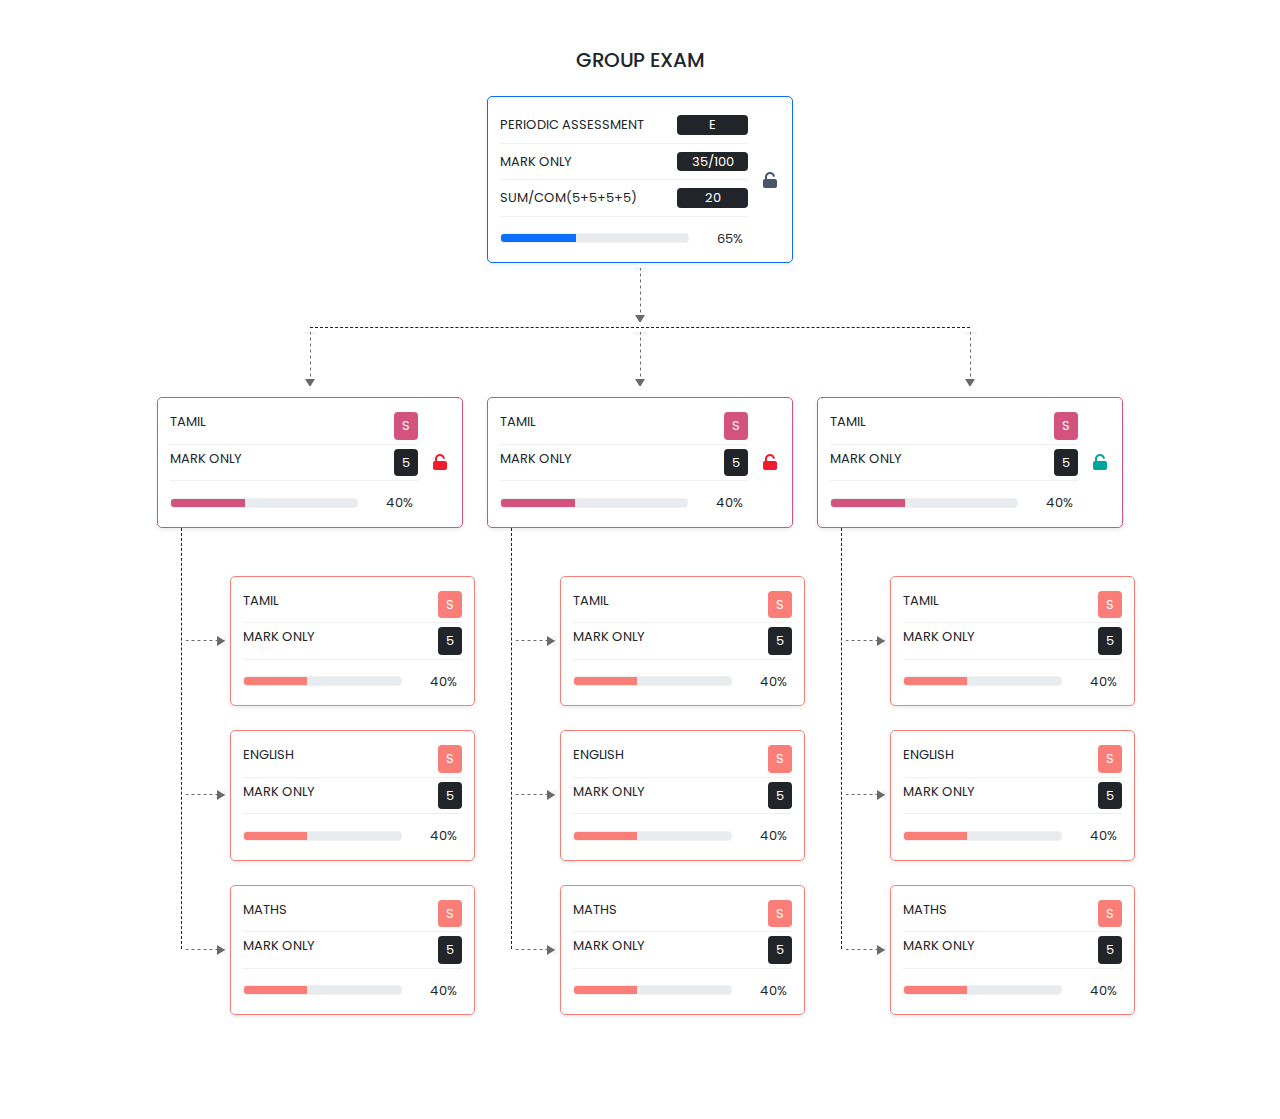
==== group-exam.html @ 5cd8e542 "neveskip exam styles" ====
<!DOCTYPE html>
<html lang="en">
  <head>
    <meta charset="UTF-8" />
    <meta http-equiv="X-UA-Compatible" content="IE=edge" />
    <meta name="viewport" content="width=device-width, initial-scale=1.0" />
    <link rel="stylesheet" href="css/bootstrap.min.css" />
    <link rel="stylesheet" href="scss/main.css" />
    <title>Single Exam</title>
  </head>
  <body>
    <div class="container mt-5">
      <div class="row padding-bottom">
        <div class="col-md-4 mx-auto">
          <h5 class="text-uppercase text-center mb-4 font-weight-bold">
            group Exam
          </h5>

          <div
            class="common-box shadow-sm bg-white arrow-bottom border border-primary"
          >
            <div class="row">
              <div class="col text-uppercase px-3">
                <div class="row border-bottom border-light py-2">
                  <div class="col-8 ps-0">perIodic Assessment</div>
                  <div class="col-4 pe-0">
                    <span class="bg-dark d-block rounded text-center text-white"
                      >E</span
                    >
                  </div>
                </div>
                <div class="row border-bottom border-light py-2">
                  <div class="col-8 ps-0">Mark Only</div>
                  <div class="col-4 pe-0">
                    <span class="bg-dark d-block rounded text-center text-white"
                      >35/100</span
                    >
                  </div>
                </div>
                <div class="row border-bottom border-light py-2">
                  <div class="col-8 ps-0">SUM/COM(5+5+5+5)</div>
                  <div class="col-4 pe-0">
                    <span class="bg-dark d-block rounded text-center text-white"
                      >20</span
                    >
                  </div>
                </div>
                <div class="row align-items-center mt-2">
                  <div class="col ps-0">
                    <div class="progress border border-light">
                      <div
                        class="progress-bar bg-primary"
                        role="progressbar"
                        style="width: 40%"
                        aria-valuenow="40"
                        aria-valuemin="0"
                        aria-valuemax="100"
                      ></div>
                    </div>
                  </div>
                  <div class="col-auto pe-0">
                    <div class="bg-white rounded text-dark p-1">65%</div>
                  </div>
                </div>
              </div>
              <div
                class="col-auto d-flex align-items-center bg-white rounded ms-1 px-1"
              >
                <?xml version="1.0" ?><svg
                  fill="none"
                  height="20"
                  viewBox="0 0 20 20"
                  width="20"
                >
                  <path
                    d="M10 2C7.23858 2 5 4.23858 5 7V9C3.89543 9 3 9.89543 3 11V16C3 17.1046 3.89543 18 5 18H15C16.1046 18 17 17.1046 17 16V11C17 9.89543 16.1046 9 15 9H7V7C7 5.34315 8.34315 4 10 4C11.3940 4 12.5725 4.95512 12.9055 6.24926C13.0432 6.78411 13.5884 7.1061 14.1232 6.96844C14.4081 6.83078 14.9801 6.28559 14.8424 5.75074C14.2874 3.59442 12.3312 2 10 2Z"
                    fill="#4A5568"
                  />
                </svg>
              </div>
            </div>
          </div>
        </div>
      </div>

      <div class="row padding-top justify-content-center">
        <div class="border-box width75"></div>
        <div class="col-md-4 mb-6">
          <div class="common-box shadow-sm border-magenta arrow-top">
            <div class="row">
              <div class="col text-uppercase px-3">
                <div class="row border-bottom border-light py-1">
                  <div class="col ps-0">Tamil</div>
                  <div class="col-auto pe-0">
                    <span
                      class="d-block rounded text-center bg-magenta py-1 px-2 text-white"
                      >S</span
                    >
                  </div>
                </div>
                <div class="row border-bottom border-light py-1">
                  <div class="col ps-0">Mark Only</div>
                  <div class="col-auto pe-0">
                    <span
                      class="bg-dark text-white d-block rounded text-center py-1 px-2"
                      >5</span
                    >
                  </div>
                </div>
                <div class="row align-items-center mt-2">
                  <div class="col ps-0">
                    <div class="progress border border-light">
                      <div
                        class="progress-bar bg-magenta"
                        role="progressbar"
                        style="width: 40%"
                        aria-valuenow="40"
                        aria-valuemin="0"
                        aria-valuemax="100"
                      ></div>
                    </div>
                  </div>
                  <div class="col-auto pe-0">
                    <div class="bg-white rounded text-dark p-1">40%</div>
                  </div>
                </div>
              </div>
              <div
                class="col-auto d-flex align-items-center bg-white rounded ms-1 px-1 red-text"
              >
                <?xml version="1.0" ?><svg
                  fill="none"
                  height="20"
                  viewBox="0 0 20 20"
                  width="20"
                >
                  <path
                    d="M10 2C7.23858 2 5 4.23858 5 7V9C3.89543 9 3 9.89543 3 11V16C3 17.1046 3.89543 18 5 18H15C16.1046 18 17 17.1046 17 16V11C17 9.89543 16.1046 9 15 9H7V7C7 5.34315 8.34315 4 10 4C11.3940 4 12.5725 4.95512 12.9055 6.24926C13.0432 6.78411 13.5884 7.1061 14.1232 6.96844C14.4081 6.83078 14.9801 6.28559 14.8424 5.75074C14.2874 3.59442 12.3312 2 10 2Z"
                    fill="#4A5568"
                  />
                </svg>
              </div>
            </div>
          </div>

          <div class="row border-left pt-5 ms-4">
            <div
              class="col-10 offset-2 common-box shadow-sm orange-border-box arrow-left mb-4"
            >
              <div class="row">
                <div class="col text-uppercase px-3">
                  <div class="row border-bottom border-light py-1">
                    <div class="col ps-0">Tamil</div>
                    <div class="col-auto pe-0">
                      <span
                        class="d-block rounded text-center orange py-1 px-2 text-white"
                        >S</span
                      >
                    </div>
                  </div>
                  <div class="row border-bottom border-light py-1">
                    <div class="col ps-0">Mark Only</div>
                    <div class="col-auto pe-0">
                      <span
                        class="bg-dark text-white d-block rounded text-center py-1 px-2"
                        >5</span
                      >
                    </div>
                  </div>
                  <div class="row align-items-center mt-2">
                    <div class="col ps-0">
                      <div class="progress border border-light">
                        <div
                          class="progress-bar orange"
                          role="progressbar"
                          style="width: 40%"
                          aria-valuenow="40"
                          aria-valuemin="0"
                          aria-valuemax="100"
                        ></div>
                      </div>
                    </div>
                    <div class="col-auto pe-0">
                      <div class="bg-white rounded text-dark p-1">40%</div>
                    </div>
                  </div>
                </div>
              </div>
            </div>
            <div
              class="col-10 offset-2 common-box shadow-sm orange-border-box arrow-left mb-4"
            >
              <div class="row">
                <div class="col text-uppercase px-3">
                  <div class="row border-bottom border-light py-1">
                    <div class="col ps-0">English</div>
                    <div class="col-auto pe-0">
                      <span
                        class="d-block rounded text-center orange py-1 px-2 text-white"
                        >S</span
                      >
                    </div>
                  </div>
                  <div class="row border-bottom border-light py-1">
                    <div class="col ps-0">Mark Only</div>
                    <div class="col-auto pe-0">
                      <span
                        class="bg-dark text-white d-block rounded text-center py-1 px-2"
                        >5</span
                      >
                    </div>
                  </div>
                  <div class="row align-items-center mt-2">
                    <div class="col ps-0">
                      <div class="progress border border-light">
                        <div
                          class="progress-bar orange"
                          role="progressbar"
                          style="width: 40%"
                          aria-valuenow="40"
                          aria-valuemin="0"
                          aria-valuemax="100"
                        ></div>
                      </div>
                    </div>
                    <div class="col-auto pe-0">
                      <div class="bg-white rounded text-dark p-1">40%</div>
                    </div>
                  </div>
                </div>
              </div>
            </div>
            <div
              class="col-10 offset-2 common-box shadow-sm orange-border-box arrow-left mb-4"
            >
              <div class="row">
                <div class="col text-uppercase px-3">
                  <div class="row border-bottom border-light py-1">
                    <div class="col ps-0">Maths</div>
                    <div class="col-auto pe-0">
                      <span
                        class="d-block rounded text-center orange py-1 px-2 text-white"
                        >S</span
                      >
                    </div>
                  </div>
                  <div class="row border-bottom border-light py-1">
                    <div class="col ps-0">Mark Only</div>
                    <div class="col-auto pe-0">
                      <span
                        class="bg-dark text-white d-block rounded text-center py-1 px-2"
                        >5</span
                      >
                    </div>
                  </div>
                  <div class="row align-items-center mt-2">
                    <div class="col ps-0">
                      <div class="progress border border-light">
                        <div
                          class="progress-bar orange"
                          role="progressbar"
                          style="width: 40%"
                          aria-valuenow="40"
                          aria-valuemin="0"
                          aria-valuemax="100"
                        ></div>
                      </div>
                    </div>
                    <div class="col-auto pe-0">
                      <div class="bg-white rounded text-dark p-1">40%</div>
                    </div>
                  </div>
                </div>
              </div>
            </div>
          </div>
        </div>
        <div class="col-md-4 mb-6">
          <div class="common-box shadow-sm border-magenta arrow-top">
            <div class="row">
              <div class="col text-uppercase px-3">
                <div class="row border-bottom border-light py-1">
                  <div class="col ps-0">Tamil</div>
                  <div class="col-auto pe-0">
                    <span
                      class="d-block rounded text-center bg-magenta py-1 px-2 text-white"
                      >S</span
                    >
                  </div>
                </div>
                <div class="row border-bottom border-light py-1">
                  <div class="col ps-0">Mark Only</div>
                  <div class="col-auto pe-0">
                    <span
                      class="bg-dark text-white d-block rounded text-center py-1 px-2"
                      >5</span
                    >
                  </div>
                </div>
                <div class="row align-items-center mt-2">
                  <div class="col ps-0">
                    <div class="progress border border-light">
                      <div
                        class="progress-bar bg-magenta"
                        role="progressbar"
                        style="width: 40%"
                        aria-valuenow="40"
                        aria-valuemin="0"
                        aria-valuemax="100"
                      ></div>
                    </div>
                  </div>
                  <div class="col-auto pe-0">
                    <div class="bg-white rounded text-dark p-1">40%</div>
                  </div>
                </div>
              </div>
              <div
                class="col-auto d-flex align-items-center bg-white rounded ms-1 px-1 red-text"
              >
                <?xml version="1.0" ?><svg
                  fill="none"
                  height="20"
                  viewBox="0 0 20 20"
                  width="20"
                >
                  <path
                    d="M10 2C7.23858 2 5 4.23858 5 7V9C3.89543 9 3 9.89543 3 11V16C3 17.1046 3.89543 18 5 18H15C16.1046 18 17 17.1046 17 16V11C17 9.89543 16.1046 9 15 9H7V7C7 5.34315 8.34315 4 10 4C11.3940 4 12.5725 4.95512 12.9055 6.24926C13.0432 6.78411 13.5884 7.1061 14.1232 6.96844C14.4081 6.83078 14.9801 6.28559 14.8424 5.75074C14.2874 3.59442 12.3312 2 10 2Z"
                    fill="#4A5568"
                  />
                </svg>
              </div>
            </div>
          </div>

          <div class="row border-left pt-5 ms-4">
            <div
              class="col-10 offset-2 common-box shadow-sm orange-border-box arrow-left mb-4"
            >
              <div class="row">
                <div class="col text-uppercase px-3">
                  <div class="row border-bottom border-light py-1">
                    <div class="col ps-0">Tamil</div>
                    <div class="col-auto pe-0">
                      <span
                        class="d-block rounded text-center orange py-1 px-2 text-white"
                        >S</span
                      >
                    </div>
                  </div>
                  <div class="row border-bottom border-light py-1">
                    <div class="col ps-0">Mark Only</div>
                    <div class="col-auto pe-0">
                      <span
                        class="bg-dark text-white d-block rounded text-center py-1 px-2"
                        >5</span
                      >
                    </div>
                  </div>
                  <div class="row align-items-center mt-2">
                    <div class="col ps-0">
                      <div class="progress border border-light">
                        <div
                          class="progress-bar orange"
                          role="progressbar"
                          style="width: 40%"
                          aria-valuenow="40"
                          aria-valuemin="0"
                          aria-valuemax="100"
                        ></div>
                      </div>
                    </div>
                    <div class="col-auto pe-0">
                      <div class="bg-white rounded text-dark p-1">40%</div>
                    </div>
                  </div>
                </div>
              </div>
            </div>
            <div
              class="col-10 offset-2 common-box shadow-sm orange-border-box arrow-left mb-4"
            >
              <div class="row">
                <div class="col text-uppercase px-3">
                  <div class="row border-bottom border-light py-1">
                    <div class="col ps-0">English</div>
                    <div class="col-auto pe-0">
                      <span
                        class="d-block rounded text-center orange py-1 px-2 text-white"
                        >S</span
                      >
                    </div>
                  </div>
                  <div class="row border-bottom border-light py-1">
                    <div class="col ps-0">Mark Only</div>
                    <div class="col-auto pe-0">
                      <span
                        class="bg-dark text-white d-block rounded text-center py-1 px-2"
                        >5</span
                      >
                    </div>
                  </div>
                  <div class="row align-items-center mt-2">
                    <div class="col ps-0">
                      <div class="progress border border-light">
                        <div
                          class="progress-bar orange"
                          role="progressbar"
                          style="width: 40%"
                          aria-valuenow="40"
                          aria-valuemin="0"
                          aria-valuemax="100"
                        ></div>
                      </div>
                    </div>
                    <div class="col-auto pe-0">
                      <div class="bg-white rounded text-dark p-1">40%</div>
                    </div>
                  </div>
                </div>
              </div>
            </div>
            <div
              class="col-10 offset-2 common-box shadow-sm orange-border-box arrow-left mb-4"
            >
              <div class="row">
                <div class="col text-uppercase px-3">
                  <div class="row border-bottom border-light py-1">
                    <div class="col ps-0">Maths</div>
                    <div class="col-auto pe-0">
                      <span
                        class="d-block rounded text-center orange py-1 px-2 text-white"
                        >S</span
                      >
                    </div>
                  </div>
                  <div class="row border-bottom border-light py-1">
                    <div class="col ps-0">Mark Only</div>
                    <div class="col-auto pe-0">
                      <span
                        class="bg-dark text-white d-block rounded text-center py-1 px-2"
                        >5</span
                      >
                    </div>
                  </div>
                  <div class="row align-items-center mt-2">
                    <div class="col ps-0">
                      <div class="progress border border-light">
                        <div
                          class="progress-bar orange"
                          role="progressbar"
                          style="width: 40%"
                          aria-valuenow="40"
                          aria-valuemin="0"
                          aria-valuemax="100"
                        ></div>
                      </div>
                    </div>
                    <div class="col-auto pe-0">
                      <div class="bg-white rounded text-dark p-1">40%</div>
                    </div>
                  </div>
                </div>
              </div>
            </div>
          </div>
        </div>
        <div class="col-md-4 mb-6">
          <div class="common-box shadow-sm border-magenta arrow-top">
            <div class="row">
              <div class="col text-uppercase px-3">
                <div class="row border-bottom border-light py-1">
                  <div class="col ps-0">Tamil</div>
                  <div class="col-auto pe-0">
                    <span
                      class="d-block rounded text-center bg-magenta py-1 px-2 text-white"
                      >S</span
                    >
                  </div>
                </div>
                <div class="row border-bottom border-light py-1">
                  <div class="col ps-0">Mark Only</div>
                  <div class="col-auto pe-0">
                    <span
                      class="bg-dark text-white d-block rounded text-center py-1 px-2"
                      >5</span
                    >
                  </div>
                </div>
                <div class="row align-items-center mt-2">
                  <div class="col ps-0">
                    <div class="progress border border-light">
                      <div
                        class="progress-bar bg-magenta"
                        role="progressbar"
                        style="width: 40%"
                        aria-valuenow="40"
                        aria-valuemin="0"
                        aria-valuemax="100"
                      ></div>
                    </div>
                  </div>
                  <div class="col-auto pe-0">
                    <div class="bg-white rounded text-dark p-1">40%</div>
                  </div>
                </div>
              </div>
              <div
                class="col-auto d-flex align-items-center bg-white rounded ms-1 px-1 green-text"
              >
                <?xml version="1.0" ?><svg
                  fill="none"
                  height="20"
                  viewBox="0 0 20 20"
                  width="20"
                >
                  <path
                    d="M10 2C7.23858 2 5 4.23858 5 7V9C3.89543 9 3 9.89543 3 11V16C3 17.1046 3.89543 18 5 18H15C16.1046 18 17 17.1046 17 16V11C17 9.89543 16.1046 9 15 9H7V7C7 5.34315 8.34315 4 10 4C11.3940 4 12.5725 4.95512 12.9055 6.24926C13.0432 6.78411 13.5884 7.1061 14.1232 6.96844C14.4081 6.83078 14.9801 6.28559 14.8424 5.75074C14.2874 3.59442 12.3312 2 10 2Z"
                    fill="#4A5568"
                  />
                </svg>
              </div>
            </div>
          </div>

          <div class="row border-left pt-5 ms-4">
            <div
              class="col-10 offset-2 common-box shadow-sm orange-border-box arrow-left mb-4"
            >
              <div class="row">
                <div class="col text-uppercase px-3">
                  <div class="row border-bottom border-light py-1">
                    <div class="col ps-0">Tamil</div>
                    <div class="col-auto pe-0">
                      <span
                        class="d-block rounded text-center orange py-1 px-2 text-white"
                        >S</span
                      >
                    </div>
                  </div>
                  <div class="row border-bottom border-light py-1">
                    <div class="col ps-0">Mark Only</div>
                    <div class="col-auto pe-0">
                      <span
                        class="bg-dark text-white d-block rounded text-center py-1 px-2"
                        >5</span
                      >
                    </div>
                  </div>
                  <div class="row align-items-center mt-2">
                    <div class="col ps-0">
                      <div class="progress border border-light">
                        <div
                          class="progress-bar orange"
                          role="progressbar"
                          style="width: 40%"
                          aria-valuenow="40"
                          aria-valuemin="0"
                          aria-valuemax="100"
                        ></div>
                      </div>
                    </div>
                    <div class="col-auto pe-0">
                      <div class="bg-white rounded text-dark p-1">40%</div>
                    </div>
                  </div>
                </div>
              </div>
            </div>
            <div
              class="col-10 offset-2 common-box shadow-sm orange-border-box arrow-left mb-4"
            >
              <div class="row">
                <div class="col text-uppercase px-3">
                  <div class="row border-bottom border-light py-1">
                    <div class="col ps-0">English</div>
                    <div class="col-auto pe-0">
                      <span
                        class="d-block rounded text-center orange py-1 px-2 text-white"
                        >S</span
                      >
                    </div>
                  </div>
                  <div class="row border-bottom border-light py-1">
                    <div class="col ps-0">Mark Only</div>
                    <div class="col-auto pe-0">
                      <span
                        class="bg-dark text-white d-block rounded text-center py-1 px-2"
                        >5</span
                      >
                    </div>
                  </div>
                  <div class="row align-items-center mt-2">
                    <div class="col ps-0">
                      <div class="progress border border-light">
                        <div
                          class="progress-bar orange"
                          role="progressbar"
                          style="width: 40%"
                          aria-valuenow="40"
                          aria-valuemin="0"
                          aria-valuemax="100"
                        ></div>
                      </div>
                    </div>
                    <div class="col-auto pe-0">
                      <div class="bg-white rounded text-dark p-1">40%</div>
                    </div>
                  </div>
                </div>
              </div>
            </div>
            <div
              class="col-10 offset-2 common-box shadow-sm orange-border-box arrow-left mb-4"
            >
              <div class="row">
                <div class="col text-uppercase px-3">
                  <div class="row border-bottom border-light py-1">
                    <div class="col ps-0">Maths</div>
                    <div class="col-auto pe-0">
                      <span
                        class="d-block rounded text-center orange py-1 px-2 text-white"
                        >S</span
                      >
                    </div>
                  </div>
                  <div class="row border-bottom border-light py-1">
                    <div class="col ps-0">Mark Only</div>
                    <div class="col-auto pe-0">
                      <span
                        class="bg-dark text-white d-block rounded text-center py-1 px-2"
                        >5</span
                      >
                    </div>
                  </div>
                  <div class="row align-items-center mt-2">
                    <div class="col ps-0">
                      <div class="progress border border-light">
                        <div
                          class="progress-bar orange"
                          role="progressbar"
                          style="width: 40%"
                          aria-valuenow="40"
                          aria-valuemin="0"
                          aria-valuemax="100"
                        ></div>
                      </div>
                    </div>
                    <div class="col-auto pe-0">
                      <div class="bg-white rounded text-dark p-1">40%</div>
                    </div>
                  </div>
                </div>
              </div>
            </div>
          </div>
        </div>
      </div>
    </div>
  </body>
</html>
---- scss/main.css ----
@import url("https://fonts.googleapis.com/css2?family=Poppins:wght@100;200;300;400;500&display=swap");
.left-nav {
  max-width: 200px;
  background: #303c42;
  position: fixed;
  height: 100vh;
}

.left-nav .nav .nav-item .nav-link {
  color: #fff;
}

.left-nav .nav .nav-item .nav-link:hover {
  background: #00a69a;
}

body {
  font-family: "Poppins", sans-serif;
  font-size: 13px;
}

.container {
  max-width: 990px;
  width: 100%;
}

.container1200 {
  max-width: 1200px;
}

.common-box {
  border-radius: 5px;
  padding: 10px 20px;
}

.common-box .progress {
  height: 10px;
}

.common-box .border-light {
  border-color: #efefef !important;
}

.red-text svg path {
  fill: #f11c2b;
}

.green-text svg path {
  fill: #00a69a;
}

.bg-magenta {
  background: #d3537e;
  color: #fff;
}

.bg-mid-gray {
  background: #d9d9d9;
}

.border-gray {
  border: 1px solid #d9d9d9;
  color: #7b7b7b;
}

.bg-dark-gray {
  background: #7b7b7b;
}

.bg-dark-gray svg path {
  fill: #7b7b7b;
}

.final-step-line {
  width: 902px;
  right: auto !important;
}

.child-border-top {
  position: relative;
}

.child-border-top:before {
  content: "";
  position: absolute;
  width: 1px;
  height: 23px;
  top: -23px;
  border-right: 1px dashed #7b7b7b;
  left: 0;
  right: 0;
  margin: auto;
}

.bg-yellow {
  background: #e6ba63;
}

.border-yellow {
  border: 1px solid #e6ba63;
}

.border-magenta {
  border: 1px solid #d3537e;
}

.orange-border-box {
  border: 1px solid #f87e77;
}

.orange {
  background: #f87e77;
}

.arrow-top {
  position: relative;
}

.arrow-top:before {
  content: "";
  height: 80px;
  position: absolute;
  background: url(../images/arrow-bottom.png) no-repeat top center;
  top: -66px;
  width: 13px;
  left: 0;
  right: 0;
  margin: auto;
}

.mb-6 {
  margin-bottom: 80px;
}

.arrow-bottom {
  position: relative;
}

.arrow-bottom:before {
  content: "";
  height: 84px;
  background: url(../images/arrow-bottom.png) no-repeat top center;
  position: absolute;
  bottom: -90px;
  width: 13px;
  left: 0;
  right: 0;
  margin: auto;
}

.border-dashed-right {
  position: relative;
}

.border-dashed-right:after {
  content: "";
  border-right: 1px dashed #212121;
  position: absolute;
  right: -42px;
  top: 0;
  bottom: 0;
}

.border-left {
  position: relative;
}

.border-left:before {
  content: "";
  position: absolute;
  border-left: 1px dashed #212121;
  width: 1px;
  top: 0;
  bottom: 90px;
}

.arrow-left {
  position: relative;
}

.arrow-left:before {
  content: "";
  background: url(../images/arrow-left.png) no-repeat right center;
  height: 10px;
  width: 40px;
  position: absolute;
  left: -45px;
  top: 0;
  bottom: 0;
  margin: auto;
}

.width-3box {
  width: 1024px;
}

.padding-top {
  padding-top: 70px;
  position: relative;
}

.border-box {
  border-top: 1px dashed #212121;
  position: absolute;
  top: 0;
  right: -40px;
  margin: auto;
}

.width100 {
  max-width: 906px;
}

.width75 {
  width: 660px;
  left: 0;
  right: 0;
}

.padding-bottom {
  padding-bottom: 64px;
}
/*# sourceMappingURL=main.css.map */
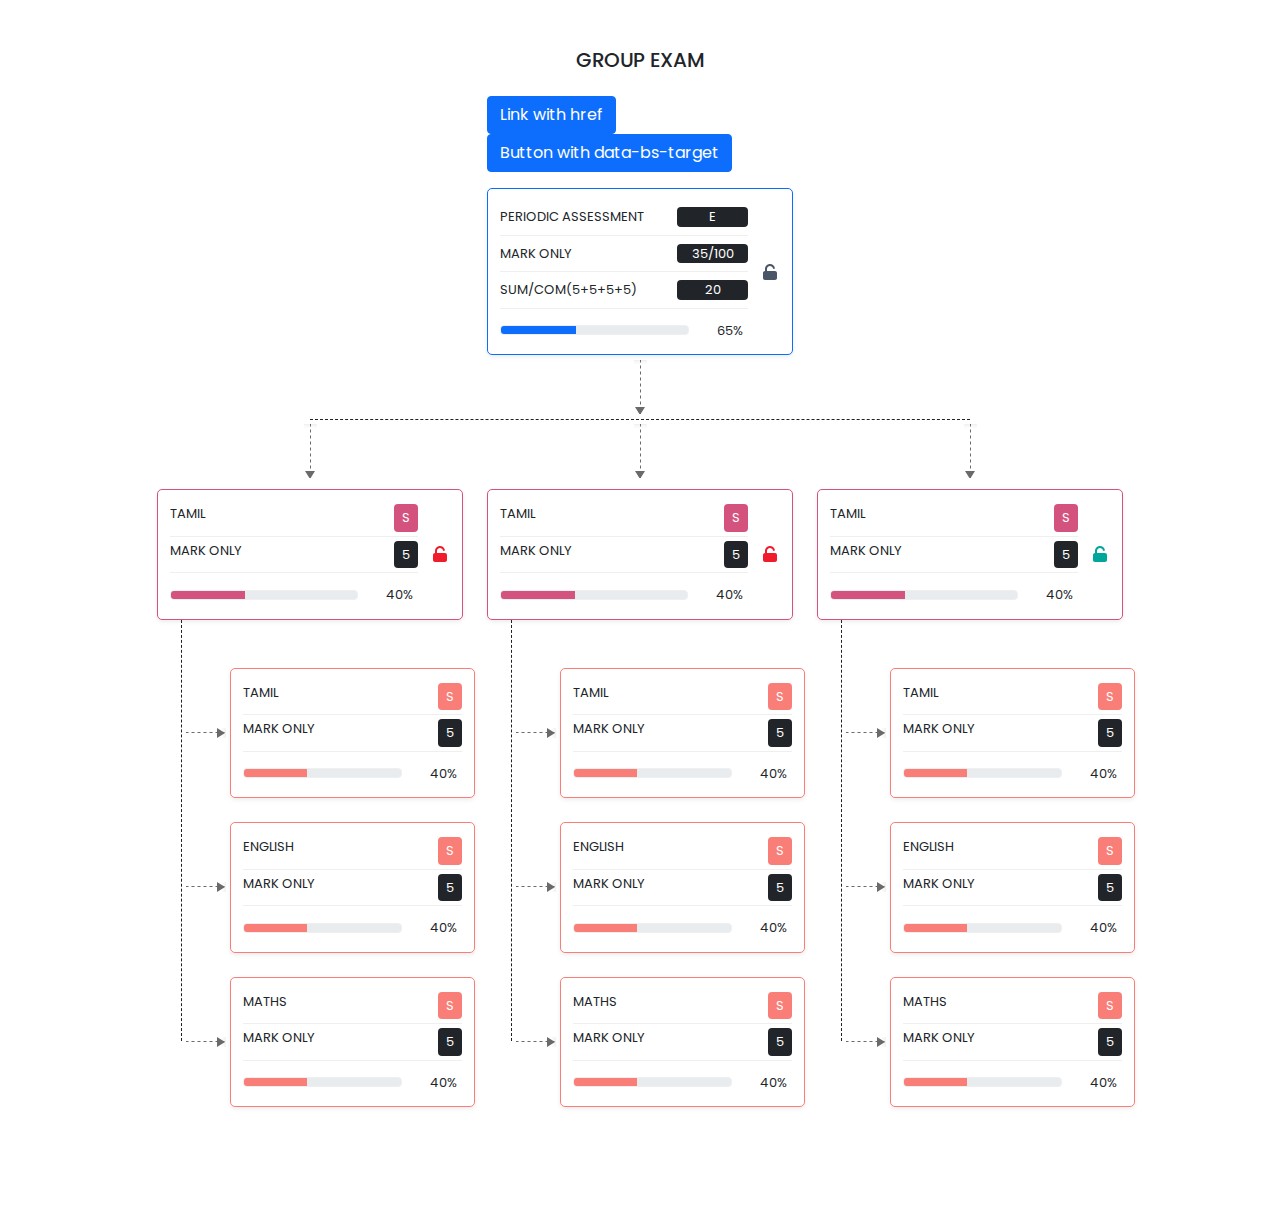
==== commit a4486d7b: "data json" ====
--- a/group-exam.html
+++ b/group-exam.html
@@ -16,6 +16,36 @@
             group Exam
           </h5>
 
+          <p>
+            <a
+              class="btn btn-primary"
+              data-bs-toggle="collapse"
+              href="#collapseExample"
+              role="button"
+              aria-expanded="false"
+              aria-controls="collapseExample"
+            >
+              Link with href
+            </a>
+            <button
+              class="btn btn-primary"
+              type="button"
+              data-bs-toggle="collapse"
+              data-bs-target="#collapseExample"
+              aria-expanded="false"
+              aria-controls="collapseExample"
+            >
+              Button with data-bs-target
+            </button>
+          </p>
+          <div class="collapse" id="collapseExample">
+            <div class="card card-body">
+              Some placeholder content for the collapse component. This panel is
+              hidden by default but revealed when the user activates the
+              relevant trigger.
+            </div>
+          </div>
+
           <div
             class="common-box shadow-sm bg-white arrow-bottom border border-primary"
           >
--- a/scss/main.css
+++ b/scss/main.css
@@ -220,4 +220,35 @@
 .padding-bottom {
   padding-bottom: 64px;
 }
+
+.panel-heading {
+  padding: 0;
+  border: 0;
+}
+
+.panel-title > a,
+.panel-title > a:active {
+  display: block;
+  padding: 15px;
+  color: #555;
+  font-size: 16px;
+  font-weight: bold;
+  text-transform: uppercase;
+  letter-spacing: 1px;
+  word-spacing: 3px;
+  text-decoration: none;
+}
+
+.panel-heading a:before {
+  font-family: "Glyphicons Halflings";
+  content: "\e114";
+  float: right;
+  -webkit-transition: all 0.5s;
+  transition: all 0.5s;
+}
+
+.panel-heading.active a:before {
+  -webkit-transform: rotate(180deg);
+  transform: rotate(180deg);
+}
 /*# sourceMappingURL=main.css.map */